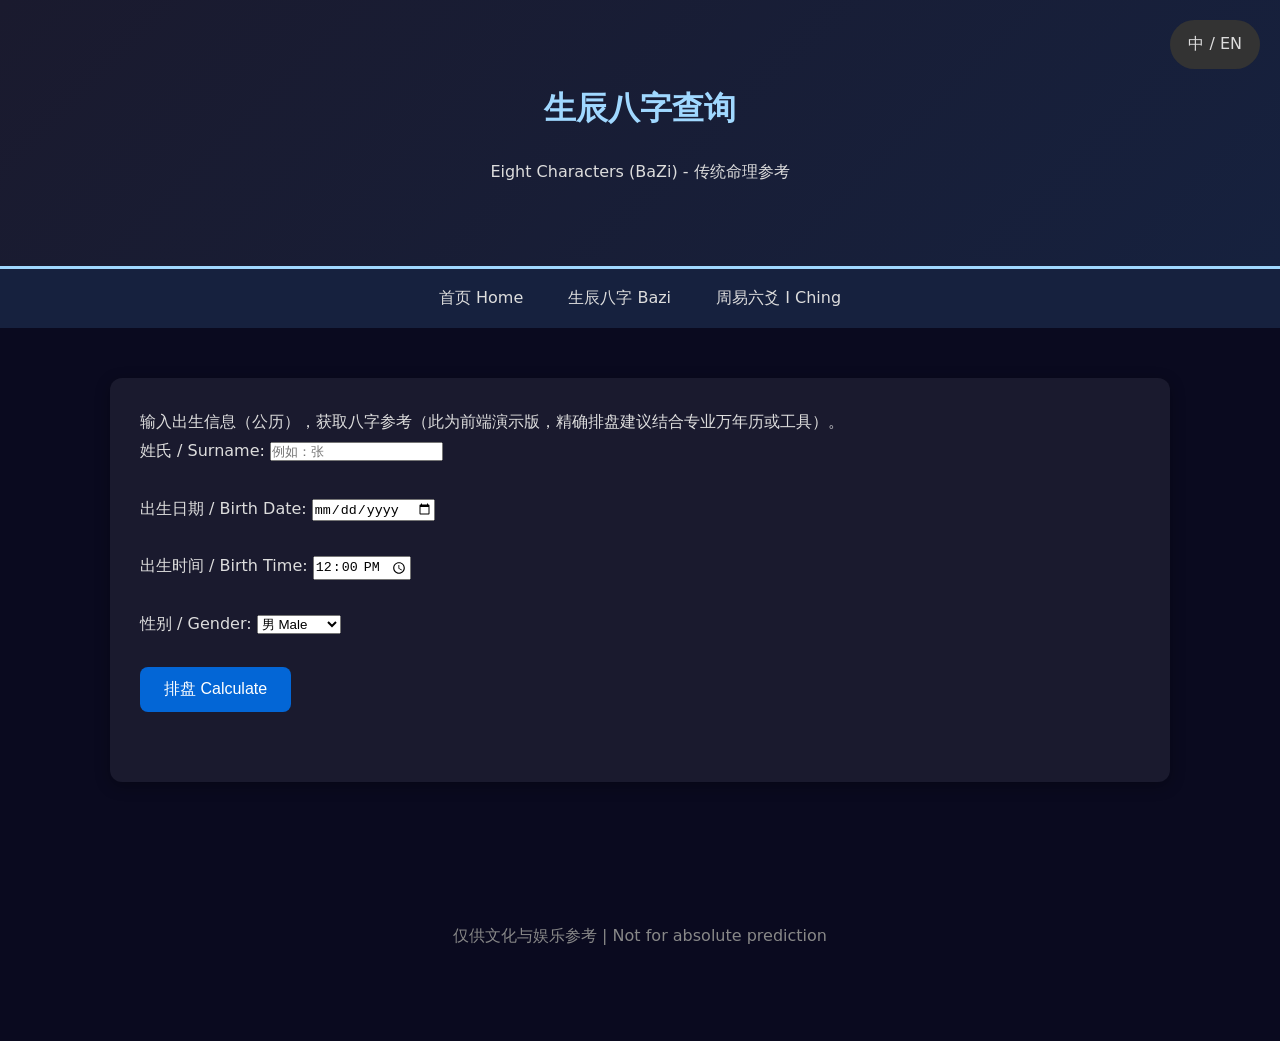
==== bazi.html @ 91c2c844 "Create bazi.html Add bazi.html - Eight Characters page" ====
<!DOCTYPE html>
<html lang="zh-CN">
<head>
    <meta charset="UTF-8">
    <meta name="viewport" content="width=device-width, initial-scale=1.0">
    <title>生辰八字 | Bazi Calculator</title>
    <link rel="stylesheet" href="assets/css/style.css">
</head>
<body>
    <div class="lang-switch" onclick="toggleLang()">中 / EN</div>

    <header>
        <h1>生辰八字查询</h1>
        <p>Eight Characters (BaZi) - 传统命理参考</p>
    </header>

    <nav>
        <a href="index.html">首页 Home</a>
        <a href="bazi.html">生辰八字 Bazi</a>
        <a href="iching.html">周易六爻 I Ching</a>
    </nav>

    <div class="container">
        <div class="card">
            <p>输入出生信息（公历），获取八字参考（此为前端演示版，精确排盘建议结合专业万年历或工具）。</p>
            
            <label>姓氏 / Surname: <input type="text" id="surname" placeholder="例如：张"></label><br><br>
            <label>出生日期 / Birth Date: <input type="date" id="date"></label><br><br>
            <label>出生时间 / Birth Time: <input type="time" id="time" value="12:00"></label><br><br>
            <label>性别 / Gender: 
                <select id="gender">
                    <option value="男">男 Male</option>
                    <option value="女">女 Female</option>
                </select>
            </label><br><br>

            <button onclick="calculateBazi()">排盘 Calculate</button>

            <div id="result" style="margin-top:40px;"></div>
        </div>
    </div>

    <footer>
        <p>仅供文化与娱乐参考 | Not for absolute prediction</p>
    </footer>

    <script src="assets/js/script.js"></script>
    <script>
        function calculateBazi() {
            const surname = document.getElementById('surname').value || "未知";
            const date = document.getElementById('date').value;
            const time = document.getElementById('time').value;
            if (!date) {
                alert("请输入出生日期！");
                return;
            }
            document.getElementById('result').innerHTML = `
                <h3>您的八字参考</h3>
                <p><strong>姓名：</strong>${surname}</p>
                <p><strong>出生时间：</strong>${date} ${time}</p>
                <p><strong>提示：</strong>完整准确的八字排盘涉及真太阳时与节气转换。此演示仅供参考，建议使用专业在线工具或咨询命理师。</p>
            `;
        }
    </script>
</body>
</html>
---- assets/css/style.css ----
:root {
    --primary: #a0d8ff;
    --bg: #0a0a1f;
    --card: #1a1a2e;
}

* { margin: 0; padding: 0; box-sizing: border-box; }
body {
    font-family: "Microsoft YaHei", system-ui, Arial, sans-serif;
    background: var(--bg);
    color: #ddd;
    line-height: 1.8;
    padding-bottom: 60px;
}

header {
    background: linear-gradient(135deg, #1a1a2e, #16213e);
    padding: 80px 20px;
    text-align: center;
    border-bottom: 3px solid var(--primary);
}

nav {
    background: #16213e;
    position: sticky;
    top: 0;
    z-index: 100;
    padding: 15px 0;
    text-align: center;
}

nav a {
    color: #ddd;
    margin: 0 20px;
    text-decoration: none;
    font-weight: 500;
}

nav a:hover { color: var(--primary); }

.container {
    max-width: 1100px;
    margin: 0 auto;
    padding: 20px;
}

.card {
    background: var(--card);
    border-radius: 12px;
    padding: 30px;
    margin: 30px 0;
    box-shadow: 0 4px 15px rgba(0,0,0,0.3);
}

h1, h2 { color: var(--primary); margin-bottom: 20px; }

.bilingual {
    display: flex;
    gap: 40px;
    flex-wrap: wrap;
}

.cn, .en {
    flex: 1;
    min-width: 300px;
}

button {
    background: #0366d6;
    color: white;
    border: none;
    padding: 12px 24px;
    border-radius: 8px;
    cursor: pointer;
    font-size: 16px;
}

button:hover { background: #0a84ff; }

footer {
    text-align: center;
    padding: 30px;
    color: #888;
    margin-top: 60px;
}

.lang-switch {
    position: fixed;
    top: 20px;
    right: 20px;
    background: #333;
    padding: 10px 18px;
    border-radius: 30px;
    cursor: pointer;
    z-index: 200;
}
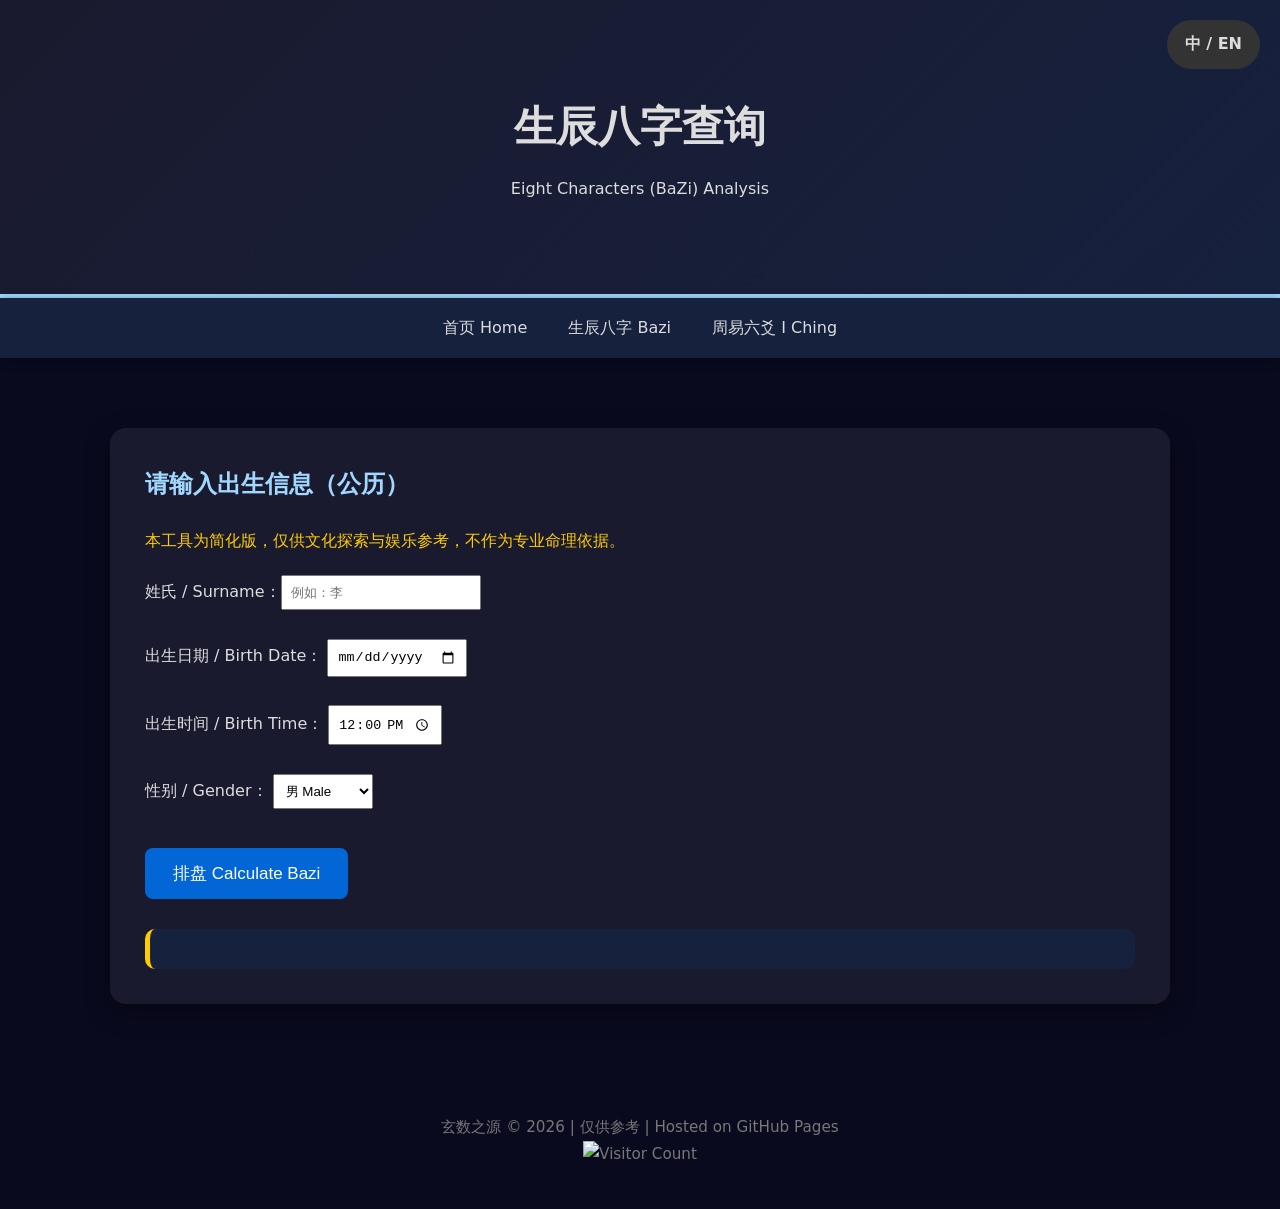
==== commit 8115e095: "Update bazi.html" ====
--- a/bazi.html
+++ b/bazi.html
@@ -11,7 +11,7 @@
 
     <header>
         <h1>生辰八字查询</h1>
-        <p>Eight Characters (BaZi) - 传统命理参考</p>
+        <p>Eight Characters (BaZi) Analysis</p>
     </header>
 
     <nav>
@@ -22,44 +22,91 @@
 
     <div class="container">
         <div class="card">
-            <p>输入出生信息（公历），获取八字参考（此为前端演示版，精确排盘建议结合专业万年历或工具）。</p>
+            <h2>请输入出生信息（公历）</h2>
+            <p style="color:#ffcc00; margin-bottom:20px;">本工具为简化版，仅供文化探索与娱乐参考，不作为专业命理依据。</p>
+
+            <label>姓氏 / Surname：<input type="text" id="surname" placeholder="例如：李" style="padding:8px; width:200px;"></label><br><br>
             
-            <label>姓氏 / Surname: <input type="text" id="surname" placeholder="例如：张"></label><br><br>
-            <label>出生日期 / Birth Date: <input type="date" id="date"></label><br><br>
-            <label>出生时间 / Birth Time: <input type="time" id="time" value="12:00"></label><br><br>
-            <label>性别 / Gender: 
-                <select id="gender">
+            <label>出生日期 / Birth Date：
+                <input type="date" id="date" style="padding:8px;">
+            </label><br><br>
+
+            <label>出生时间 / Birth Time：
+                <input type="time" id="time" value="12:00" style="padding:8px;">
+            </label><br><br>
+
+            <label>性别 / Gender：
+                <select id="gender" style="padding:8px;">
                     <option value="男">男 Male</option>
                     <option value="女">女 Female</option>
                 </select>
             </label><br><br>
 
-            <button onclick="calculateBazi()">排盘 Calculate</button>
+            <button onclick="calculateBazi()">排盘 Calculate Bazi</button>
 
-            <div id="result" style="margin-top:40px;"></div>
+            <div id="result" class="result"></div>
         </div>
     </div>
 
     <footer>
-        <p>仅供文化与娱乐参考 | Not for absolute prediction</p>
+        <p>玄数之源 © 2026 | 仅供参考 | Hosted on GitHub Pages</p>
+        <p><img src="https://komarev.com/ghpvc/?username=你的用户名&label=总访问量&color=0a84ff&style=flat-square" alt="Visitor Count"></p>
     </footer>
 
     <script src="assets/js/script.js"></script>
     <script>
+        const tianGan = ["甲","乙","丙","丁","戊","己","庚","辛","壬","癸"];
+        const diZhi = ["子","丑","寅","卯","辰","巳","午","未","申","酉","戌","亥"];
+        const gan5xing = ["木","木","火","火","土","土","金","金","水","水"];
+        const zhi5xing = ["水","土","木","木","土","火","火","土","金","金","土","水"];
+
         function calculateBazi() {
             const surname = document.getElementById('surname').value || "未知";
-            const date = document.getElementById('date').value;
-            const time = document.getElementById('time').value;
-            if (!date) {
+            const dateStr = document.getElementById('date').value;
+            const timeStr = document.getElementById('time').value;
+            const gender = document.getElementById('gender').value;
+
+            if (!dateStr) {
                 alert("请输入出生日期！");
                 return;
             }
-            document.getElementById('result').innerHTML = `
-                <h3>您的八字参考</h3>
-                <p><strong>姓名：</strong>${surname}</p>
-                <p><strong>出生时间：</strong>${date} ${time}</p>
-                <p><strong>提示：</strong>完整准确的八字排盘涉及真太阳时与节气转换。此演示仅供参考，建议使用专业在线工具或咨询命理师。</p>
+
+            const date = new Date(dateStr);
+            let year = date.getFullYear();
+            let month = date.getMonth() + 1;
+            let day = date.getDate();
+            let hour = parseInt(timeStr.split(':')[0]);
+
+            // 简化干支计算（基于常见算法）
+            const ganYear = (year - 4) % 10;
+            const zhiYear = (year - 4) % 12;
+            const ganMonth = (ganYear * 2 + month + 1) % 10;   // 简化月柱
+            const zhiMonth = (month + 1) % 12;
+
+            // 日柱简易计算（实际应使用万年历，这里用近似值）
+            const ganDay = (Math.floor((year-1900)*5.25) + Math.floor(month*2.6) + day) % 10;
+            const zhiDay = (Math.floor((year-1900)*5.25) + Math.floor(month*2.6) + day) % 12;
+
+            const ganHour = (ganDay * 2 + Math.floor((hour + 1)/2)) % 10;
+            const zhiHour = Math.floor((hour + 1)/2) % 12;
+
+            const resultHTML = `
+                <h2>您的八字信息</h2>
+                <p><strong>姓名：</strong>${surname}　<strong>性别：</strong>${gender}</p>
+                <p><strong>出生时间：</strong>${dateStr} ${timeStr}</p>
+                <hr>
+                <h3>四柱八字：</h3>
+                <p><strong>年柱：</strong>${tianGan[ganYear]}${diZhi[zhiYear]}（${gan5xing[ganYear]} ${zhi5xing[zhiYear]}）</p>
+                <p><strong>月柱：</strong>${tianGan[ganMonth]}${diZhi[zhiMonth]}（${gan5xing[ganMonth]} ${zhi5xing[zhiMonth]}）</p>
+                <p><strong>日柱：</strong>${tianGan[ganDay]}${diZhi[zhiDay]}（${gan5xing[ganDay]} ${zhi5xing[zhiDay]}）</p>
+                <p><strong>时柱：</strong>${tianGan[ganHour]}${diZhi[zhiHour]}（${gan5xing[ganHour]} ${zhi5xing[zhiHour]}）</p>
+                <p style="margin-top:20px; color:#aaa; font-size:0.95em;">
+                    ※ 此为前端简化计算版本，精确度有限（未考虑真太阳时与精确节气）。<br>
+                    仅供文化探索、学习周易与传统命理之用，请理性参考。
+                </p>
             `;
+
+            document.getElementById('result').innerHTML = resultHTML;
         }
     </script>
 </body>
--- a/assets/css/style.css
+++ b/assets/css/style.css
@@ -2,6 +2,7 @@
     --primary: #a0d8ff;
     --bg: #0a0a1f;
     --card: #1a1a2e;
+    --accent: #ffcc00;
 }
 
 * { margin: 0; padding: 0; box-sizing: border-box; }
@@ -10,14 +11,13 @@
     background: var(--bg);
     color: #ddd;
     line-height: 1.8;
-    padding-bottom: 60px;
 }
 
 header {
     background: linear-gradient(135deg, #1a1a2e, #16213e);
-    padding: 80px 20px;
+    padding: 90px 20px;
     text-align: center;
-    border-bottom: 3px solid var(--primary);
+    border-bottom: 4px solid var(--primary);
 }
 
 nav {
@@ -25,63 +25,62 @@
     position: sticky;
     top: 0;
     z-index: 100;
-    padding: 15px 0;
+    padding: 16px 0;
     text-align: center;
+    box-shadow: 0 2px 10px rgba(0,0,0,0.4);
 }
 
 nav a {
     color: #ddd;
-    margin: 0 20px;
+    margin: 0 18px;
     text-decoration: none;
     font-weight: 500;
+    transition: color 0.3s;
 }
 
-nav a:hover { color: var(--primary); }
+nav a:hover, nav a.active { color: var(--primary); }
 
-.container {
-    max-width: 1100px;
-    margin: 0 auto;
-    padding: 20px;
-}
+.container { max-width: 1100px; margin: 0 auto; padding: 30px 20px; }
 
 .card {
     background: var(--card);
-    border-radius: 12px;
-    padding: 30px;
-    margin: 30px 0;
-    box-shadow: 0 4px 15px rgba(0,0,0,0.3);
+    border-radius: 16px;
+    padding: 35px;
+    margin: 40px 0;
+    box-shadow: 0 8px 25px rgba(0,0,0,0.4);
 }
 
-h1, h2 { color: var(--primary); margin-bottom: 20px; }
+h1 { font-size: 2.6em; margin-bottom: 10px; }
+h2 { color: var(--primary); margin-bottom: 20px; }
 
 .bilingual {
     display: flex;
-    gap: 40px;
+    gap: 50px;
     flex-wrap: wrap;
 }
 
-.cn, .en {
-    flex: 1;
-    min-width: 300px;
-}
+.cn, .en { flex: 1; min-width: 320px; }
 
 button {
     background: #0366d6;
     color: white;
     border: none;
-    padding: 12px 24px;
+    padding: 14px 28px;
     border-radius: 8px;
     cursor: pointer;
-    font-size: 16px;
+    font-size: 17px;
+    margin-top: 10px;
 }
 
 button:hover { background: #0a84ff; }
 
+.result { margin-top: 30px; padding: 20px; background: #16213e; border-radius: 10px; border-left: 5px solid var(--accent); }
+
 footer {
     text-align: center;
-    padding: 30px;
-    color: #888;
-    margin-top: 60px;
+    padding: 40px 20px;
+    color: #777;
+    font-size: 0.95em;
 }
 
 .lang-switch {
@@ -93,4 +92,5 @@
     border-radius: 30px;
     cursor: pointer;
     z-index: 200;
+    font-weight: bold;
 }
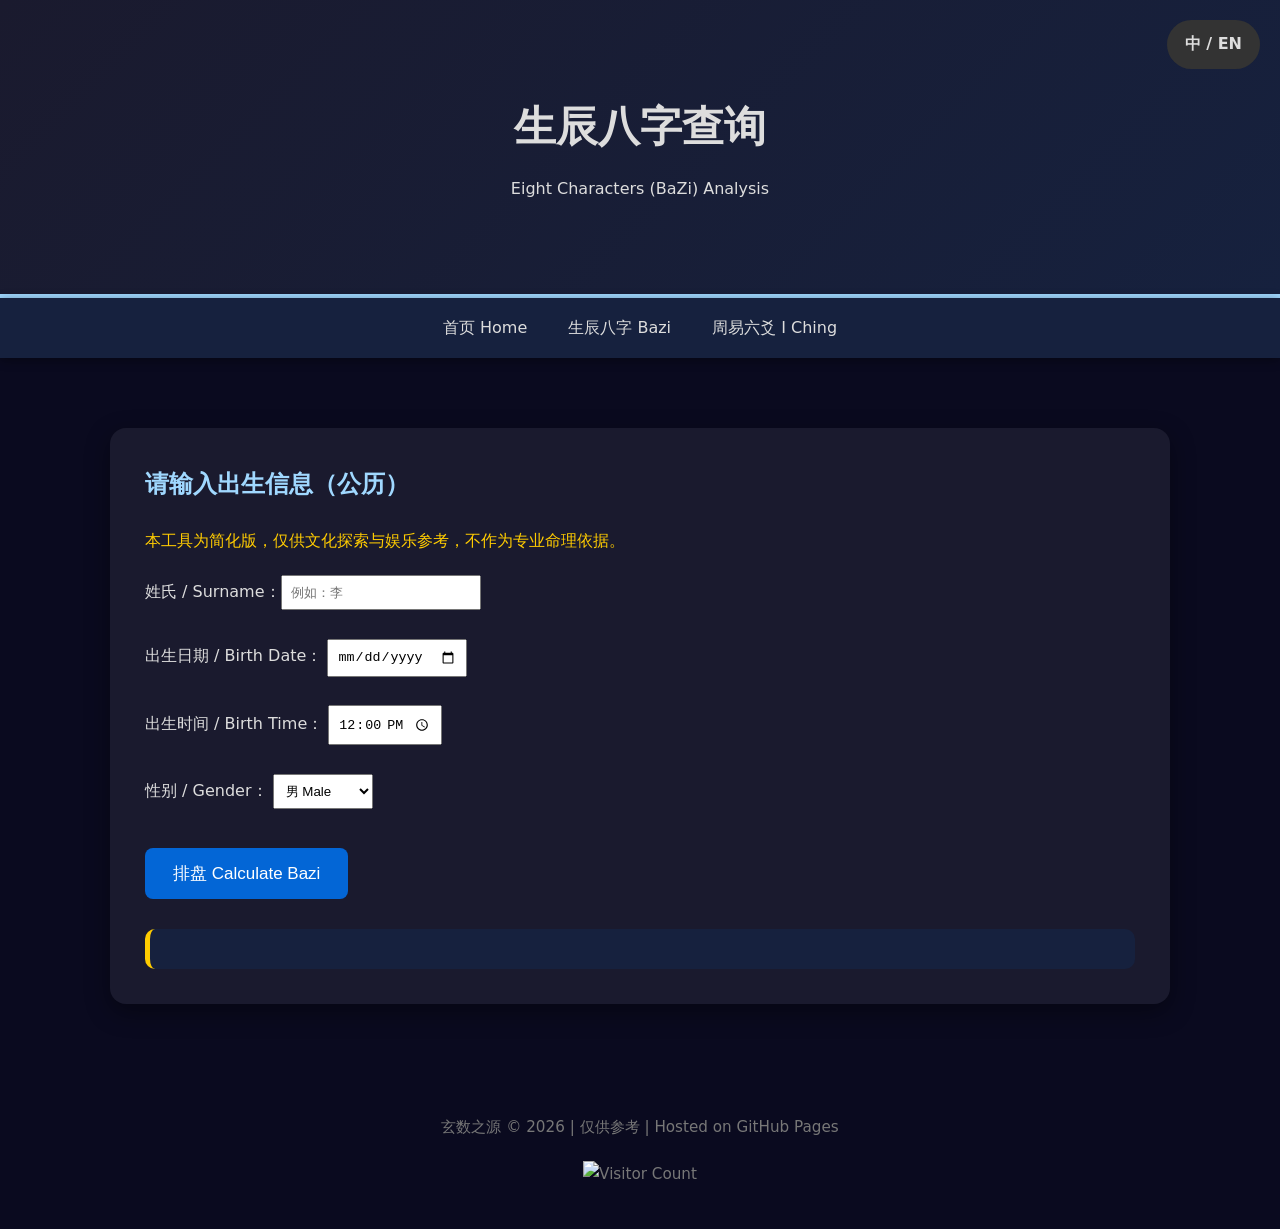
==== commit f7e88e65: "Update bazi.html" ====
--- a/bazi.html
+++ b/bazi.html
@@ -50,7 +50,11 @@
 
     <footer>
         <p>玄数之源 © 2026 | 仅供参考 | Hosted on GitHub Pages</p>
-        <p><img src="https://komarev.com/ghpvc/?username=你的用户名&label=总访问量&color=0a84ff&style=flat-square" alt="Visitor Count"></p>
+        <p style="margin-top: 20px;">
+    <img src="https://komarev.com/ghpvc/?username=Marverick24Espegg&color=0a84ff&style=for-the-badge" 
+         alt="Visitor Count" 
+         style="height: 28px;">
+</p>
     </footer>
 
     <script src="assets/js/script.js"></script>
